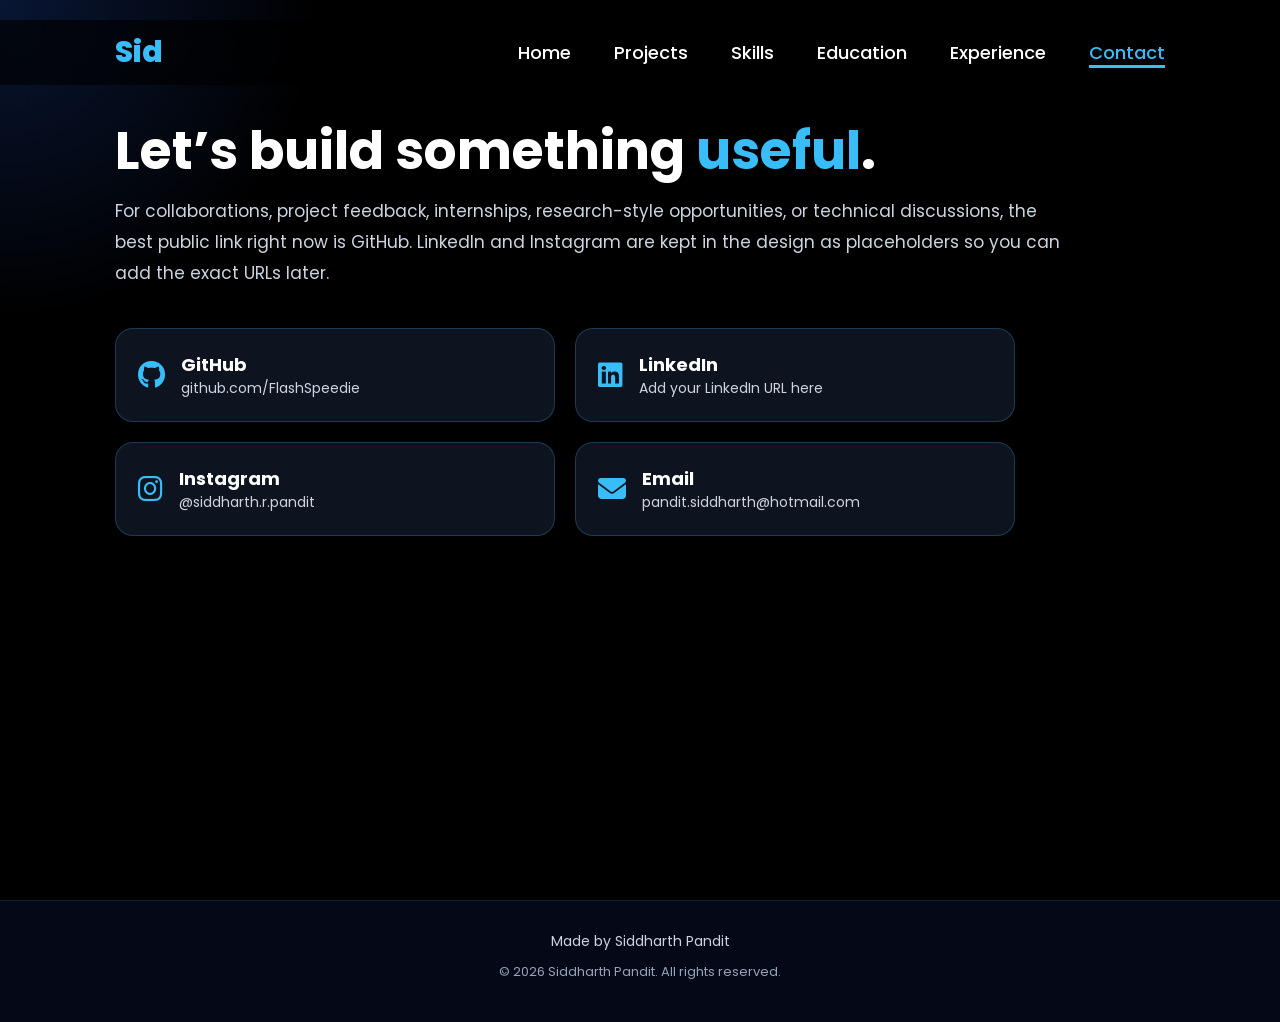
==== contact.html @ 104cae74 "Add files via upload" ====
<!DOCTYPE html>
<html lang="en">
<head>
    <meta charset="UTF-8">
    <meta name="viewport" content="width=device-width, initial-scale=1.0">
    <meta name="description" content="Contact Sid Pandit for projects, collaboration, and software development.">
    <link rel="stylesheet" href="https://cdnjs.cloudflare.com/ajax/libs/font-awesome/6.5.2/css/all.min.css">
    <link rel="stylesheet" href="style.css">
    <title>Contact | Sid Pandit</title>
</head>
<body>
    <header>
        <a href="index.html" class="logo">Sid</a>
        <nav>
            <a href="index.html">Home</a>
            <a href="projects.html">Projects</a>
            <a href="skills.html">Skills</a>
            <a href="education.html">Education</a>
            <a href="experience.html">Experience</a>
            <a href="contact.html" class="active">Contact</a>
        </nav>
    </header>

    <section class="page">
        <div class="page-title">
            <h1>Let’s build something <span>useful</span>.</h1>
            <p>For collaborations, project feedback, internships, research-style opportunities, or technical discussions, the best public link right now is GitHub. LinkedIn and Instagram are kept in the design as placeholders so you can add the exact URLs later.</p>
        </div>

        <div class="contact-list">
            <a class="contact-item" href="https://github.com/FlashSpeedie">
                <i class="fa-brands fa-github"></i>
                <div><strong>GitHub</strong><span>github.com/FlashSpeedie</span></div>
            </a>
            <a class="contact-item" href="#">
                <i class="fa-brands fa-linkedin"></i>
                <div><strong>LinkedIn</strong><span>Add your LinkedIn URL here</span></div>
            </a>
            <a class="contact-item" href="https://www.instagram.com/siddharth.r.pandit/">
                <i class="fa-brands fa-instagram"></i>
                <div><strong>Instagram</strong><span>@siddharth.r.pandit</span></div>
            </a>
            <a class="contact-item" href="mailto:pandit.siddharth@hotmail.com">
                <i class="fa-solid fa-envelope"></i>
                <div><strong>Email</strong><span>pandit.siddharth@hotmail.com</span></div>
            </a>
        </div>
    </section>

    <footer>
        <div class="footer-content">
            <p>Made by Siddharth Pandit</p>
            <p class="copyright">&copy; 2026 Siddharth Pandit. All rights reserved.</p>
        </div>
    </footer>
</body>
</html>
---- style.css ----
@import url('https://fonts.googleapis.com/css2?family=Poppins:wght@100;200;300;400;500;600;700;800&display=swap');

:root {
    --accent: #2563eb;
    --accent-light: #38bdf8;
    --accent-dark: #1e40af;
    --surface: #0b1220;
    --surface-soft: #111827;
    --text-soft: #cbd5e1;
}

* {
    margin: 0;
    padding: 0;
    box-sizing: border-box;
    text-decoration: none;
    border: none;
    outline: none;
    font-family: 'Poppins', sans-serif;
}

html {
    font-size: 62.5%;
    scroll-behavior: smooth;
}

body {
    width: 100%;
    min-height: 100vh;
    overflow-x: hidden;
    background-color: black;
    color: white;
    display: flex;
    flex-direction: column;
}

header {
    margin-top: 20px;
    position: fixed;
    top: 0;
    left: 0;
    width: 100%;
    padding: 1rem 9%;
    background-color: rgba(0, 0, 0, 0.65);
    backdrop-filter: blur(10px);
    filter: drop-shadow(10px);
    display: flex;
    justify-content: space-between;
    align-items: center;
    z-index: 100;
}

.logo {
    font-size: 3rem;
    color: var(--accent-light);
    font-weight: 800;
    cursor: pointer;
    transition: 0.5s ease;
}

.logo:hover {
    transform: scale(1.1);
}

nav a {
    font-size: 1.8rem;
    color: white;
    margin-left: 4rem;
    font-weight: 500;
    transition: 0.3s ease;
    border-bottom: 3px solid transparent;
}

nav a:hover,
nav a.active {
    color: var(--accent-light);
    border-bottom: 3px solid var(--accent-light);
}

section {
    min-height: 100vh;
    padding: 12rem 9% 5rem;
}

.home {
    display: flex;
    justify-content: center;
    align-items: center;
    gap: 8rem;
    background-color: black;
}

.home .home-content h1 {
    font-size: 6rem;
    font-weight: 700;
    line-height: 1.3;
}

span {
    color: var(--accent-light);
}

.home-content h3 {
    font-size: 4rem;
    margin-bottom: 1rem;
    font-weight: 700;
}

.home-content p {
    font-size: 1.6rem;
    color: var(--text-soft);
    line-height: 1.8;
    max-width: 72rem;
}

.home-img {
    border-radius: 50%;
}

.home-img img {
    position: relative;
    width: 32vw;
    max-width: 420px;
    min-width: 260px;
    aspect-ratio: 1 / 1;
    object-fit: cover;
    border-radius: 50%;
    box-shadow: 0 0 25px var(--accent);
    cursor: pointer;
    transition: 0.2s linear;
}

.home-img img:hover {
    transform: scale(1.02);
    box-shadow: 0 0 45px var(--accent-light);
}

.social-icons a {
    display: inline-flex;
    justify-content: center;
    align-items: center;
    width: 4rem;
    height: 4rem;
    background-color: transparent;
    border: 0.2rem solid var(--accent-light);
    font-size: 2rem;
    border-radius: 50%;
    margin: 3rem 1.5rem 3rem 0;
    transition: 0.3s ease;
    color: var(--accent-light);
}

.social-icons a:hover {
    color: black;
    transform: scale(1.3) translateY(-5px);
    background-color: var(--accent-light);
    box-shadow: 0 0 25px var(--accent-light);
}

.btn {
    display: inline-block;
    padding: 1rem 2.8rem;
    background-color: black;
    border-radius: 4rem;
    font-size: 1.6rem;
    color: var(--accent-light);
    letter-spacing: 0.3rem;
    font-weight: 600;
    border: 2px solid var(--accent-light);
    transition: 0.3s ease;
    cursor: pointer;
    margin-right: 1rem;
    margin-bottom: 1rem;
}

.btn:hover {
    transform: scale3d(1.03, 1.03, 1.03);
    background-color: var(--accent-light);
    color: black;
    box-shadow: 0 0 25px var(--accent-light);
}

.typing-text {
    font-size: 34px;
    font-weight: 600;
    min-width: 280px;
}

.typing-text span {
    position: relative;
}



.page {
    background: radial-gradient(circle at top left, rgba(37, 99, 235, 0.22), transparent 32rem), black;
}

.page-title {
    max-width: 95rem;
    margin-bottom: 4rem;
}

.page-title h1 {
    font-size: 5.2rem;
    line-height: 1.2;
    margin-bottom: 1.4rem;
}

.page-title p {
    font-size: 1.7rem;
    color: var(--text-soft);
    line-height: 1.8;
}

.grid {
    display: grid;
    grid-template-columns: repeat(3, minmax(0, 1fr));
    gap: 2.4rem;
}

.card {
    padding: 2.6rem;
    border: 1px solid rgba(56, 189, 248, 0.25);
    border-radius: 2rem;
    background: linear-gradient(145deg, rgba(17, 24, 39, 0.95), rgba(2, 6, 23, 0.9));
    box-shadow: 0 0 28px rgba(37, 99, 235, 0.12);
    transition: 0.3s ease;
}

.card:hover {
    transform: translateY(-6px);
    border-color: var(--accent-light);
    box-shadow: 0 0 30px rgba(56, 189, 248, 0.25);
}

.card i {
    font-size: 3rem;
    color: var(--accent-light);
    margin-bottom: 1.8rem;
}

.card h2,
.card h3 {
    font-size: 2.2rem;
    margin-bottom: 1rem;
}

.card p,
.card li {
    font-size: 1.5rem;
    color: var(--text-soft);
    line-height: 1.8;
}

.card ul {
    padding-left: 2rem;
}

.card a {
    color: var(--accent-light);
    font-weight: 600;
}

.tag-row {
    display: flex;
    flex-wrap: wrap;
    gap: 1rem;
    margin-top: 1.8rem;
}

.tag {
    font-size: 1.3rem;
    color: white;
    border: 1px solid rgba(56, 189, 248, 0.35);
    border-radius: 999px;
    padding: 0.6rem 1.2rem;
    background: rgba(37, 99, 235, 0.14);
}

.timeline {
    display: grid;
    gap: 2rem;
    max-width: 100rem;
}

.timeline-item {
    border-left: 3px solid var(--accent-light);
    padding: 2rem 2.4rem;
    background: rgba(17, 24, 39, 0.78);
    border-radius: 0 1.6rem 1.6rem 0;
}

.timeline-item h2 {
    font-size: 2.4rem;
    margin-bottom: 0.8rem;
}

.timeline-item p {
    font-size: 1.5rem;
    color: var(--text-soft);
    line-height: 1.8;
}

.contact-list {
    display: grid;
    grid-template-columns: repeat(2, minmax(0, 1fr));
    gap: 2rem;
    max-width: 90rem;
}

.contact-item {
    display: flex;
    align-items: center;
    gap: 1.6rem;
    padding: 2.2rem;
    border: 1px solid rgba(56, 189, 248, 0.25);
    border-radius: 1.8rem;
    background: rgba(17, 24, 39, 0.82);
    color: white;
    transition: 0.3s ease;
}

.contact-item:hover {
    transform: translateY(-5px);
    border-color: var(--accent-light);
}

.contact-item i {
    color: var(--accent-light);
    font-size: 2.8rem;
}

.contact-item strong {
    display: block;
    font-size: 1.8rem;
}

.contact-item span {
    color: var(--text-soft);
    font-size: 1.4rem;
}

@media (max-width: 1000px) {
    .home {
        gap: 4rem;
    }

    .grid {
        grid-template-columns: repeat(2, minmax(0, 1fr));
    }
}

@media(max-width:995px) {
    header {
        flex-direction: column;
        gap: 1.2rem;
        margin-top: 0;
        padding: 1rem 5%;
    }

    nav {
        display: flex;
        flex-wrap: wrap;
        justify-content: center;
        gap: 1.2rem;
    }

    nav a {
        font-size: 1.5rem;
        margin-left: 0;
    }

    .home {
        flex-direction: column;
        margin: 0;
        text-align: center;
        padding-top: 16rem;
    }

    .home .home-content h3 {
        font-size: 2.5rem;
    }

    .home-content h1,
    .page-title h1 {
        font-size: 4.2rem;
    }

    .home-img img {
        width: 70vw;
        margin-top: 4rem;
    }

    .grid,
    .contact-list {
        grid-template-columns: 1fr;
    }
}

@media(max-width:600px) {
    html {
        font-size: 56%;
    }

    section {
        padding-left: 6%;
        padding-right: 6%;
    }

    .typing-text {
        min-width: auto;
        font-size: 2.8rem;
    }
}

/* Education Timeline Page */
.education-page {
    padding-top: 12rem;
}

.section-label {
    color: #3b82f6;
    font-size: 1.5rem;
    font-weight: 600;
    letter-spacing: 0.2rem;
    text-transform: uppercase;
    margin-bottom: 1rem;
}

.education-summary {
    display: grid;
    grid-template-columns: repeat(3, 1fr);
    gap: 2rem;
    margin: 4rem 0 6rem;
}

.education-summary div {
    background: #0b0f19;
    border: 1px solid rgba(59, 130, 246, 0.25);
    border-radius: 1.6rem;
    padding: 2.5rem;
    transition: 0.3s ease;
}

.education-summary div:hover {
    transform: translateY(-5px);
    border-color: #3b82f6;
    box-shadow: 0 0 25px rgba(59, 130, 246, 0.18);
}

.education-summary h2 {
    font-size: 2rem;
    color: #60a5fa;
    margin-bottom: 1rem;
}

.education-summary p {
    font-size: 1.5rem;
    line-height: 1.7;
    color: #dbeafe;
}

.education-timeline {
    position: relative;
    margin: 2rem 0;
    padding-left: 4rem;
}

.education-timeline::before {
    content: "";
    position: absolute;
    left: 1.2rem;
    top: 0;
    width: 3px;
    height: 100%;
    background: linear-gradient(to bottom, #60a5fa, #2563eb, #1e3a8a);
    border-radius: 10px;
}

.education-item {
    position: relative;
    display: grid;
    grid-template-columns: 18rem 1fr;
    gap: 3rem;
    margin-bottom: 4rem;
}

.education-item::before {
    content: "";
    position: absolute;
    left: -3.5rem;
    top: 0.6rem;
    width: 1.8rem;
    height: 1.8rem;
    background: #60a5fa;
    border: 4px solid #050816;
    border-radius: 50%;
    box-shadow: 0 0 20px #3b82f6;
    z-index: 2;
}

.education-date {
    text-align: right;
    padding-top: 0.2rem;
}

.education-date span {
    display: block;
    color: #60a5fa;
    font-size: 1.7rem;
    font-weight: 700;
}

.education-date small {
    display: block;
    color: #94a3b8;
    font-size: 1.3rem;
    margin-top: 0.4rem;
}

.education-content {
    background: #0b0f19;
    border: 1px solid rgba(59, 130, 246, 0.25);
    border-radius: 1.8rem;
    padding: 2.8rem;
    transition: 0.3s ease;
}

.education-content:hover {
    transform: translateY(-4px);
    border-color: #3b82f6;
    box-shadow: 0 0 25px rgba(59, 130, 246, 0.16);
}

.education-content h2 {
    font-size: 2.4rem;
    color: white;
    margin-bottom: 0.6rem;
}

.education-content h3 {
    font-size: 1.6rem;
    color: #60a5fa;
    margin-bottom: 1.4rem;
    font-weight: 600;
}

.education-content p {
    font-size: 1.5rem;
    line-height: 1.8;
    color: #dbeafe;
    margin-bottom: 1.4rem;
}

.education-content ul {
    padding-left: 2rem;
}

.education-content li {
    font-size: 1.45rem;
    line-height: 1.8;
    color: #cbd5e1;
    margin-bottom: 0.5rem;
}

@media(max-width: 995px) {
    .education-summary {
        grid-template-columns: 1fr;
    }

    .education-timeline {
        padding-left: 3rem;
    }

    .education-item {
        grid-template-columns: 1fr;
        gap: 1.5rem;
    }

    .education-date {
        text-align: left;
    }

    .education-item::before {
        left: -3.2rem;
    }
}

/* Homepage About Section */
.about-home {
    min-height: auto;
    padding: 10rem 9% 8rem;
    background: #050816;
}

.about-container {
    display: grid;
    grid-template-columns: 1.15fr 0.85fr;
    gap: 5rem;
    align-items: start;
}

.section-label {
    color: #60a5fa;
    font-size: 1.5rem;
    font-weight: 700;
    letter-spacing: 0.22rem;
    text-transform: uppercase;
    margin-bottom: 1.2rem;
}

.about-text h2 {
    font-size: 4rem;
    line-height: 1.25;
    margin-bottom: 2rem;
}

.about-text p {
    font-size: 1.6rem;
    line-height: 1.9;
    color: #dbeafe;
    margin-bottom: 1.6rem;
}

.about-tags {
    display: flex;
    flex-wrap: wrap;
    gap: 1.2rem;
    margin-top: 2.5rem;
}

.about-tags span {
    font-size: 1.3rem;
    color: #bfdbfe;
    border: 1px solid rgba(96, 165, 250, 0.35);
    background: rgba(37, 99, 235, 0.08);
    padding: 0.9rem 1.4rem;
    border-radius: 999px;
}

.about-card {
    background: #0b0f19;
    border: 1px solid rgba(96, 165, 250, 0.25);
    border-radius: 2rem;
    padding: 3rem;
    box-shadow: 0 0 30px rgba(37, 99, 235, 0.12);
}

.about-card h3 {
    font-size: 2.8rem;
    color: white;
    margin-bottom: 2.5rem;
}

.about-card-item {
    display: flex;
    gap: 1.6rem;
    padding: 1.8rem 0;
    border-bottom: 1px solid rgba(148, 163, 184, 0.16);
}

.about-card-item:last-child {
    border-bottom: none;
}

.about-card-item i {
    width: 4.2rem;
    height: 4.2rem;
    min-width: 4.2rem;
    border-radius: 50%;
    border: 1px solid #3b82f6;
    color: #60a5fa;
    display: inline-flex;
    align-items: center;
    justify-content: center;
    font-size: 1.8rem;
}

.about-card-item h4 {
    font-size: 1.8rem;
    color: #ffffff;
    margin-bottom: 0.6rem;
}

.about-card-item p {
    font-size: 1.4rem;
    color: #cbd5e1;
    line-height: 1.7;
}

.seo-home {
    min-height: auto;
    padding: 5rem 9% 8rem;
    background: black;
}

.seo-container {
    max-width: 1000px;
    border-left: 4px solid #3b82f6;
    padding-left: 2.5rem;
}

.seo-container h2 {
    font-size: 3rem;
    margin-bottom: 1.5rem;
}

.seo-container p {
    font-size: 1.55rem;
    line-height: 1.9;
    color: #dbeafe;
}

@media(max-width: 995px) {
    .about-container {
        grid-template-columns: 1fr;
    }

    .about-text h2 {
        font-size: 3rem;
    }

    .seo-container h2 {
        font-size: 2.4rem;
    }
}

.education-badges {
    display: flex;
    flex-wrap: wrap;
    gap: 1rem;
    margin-top: 1.8rem;
}

.education-badges span {
    font-size: 1.25rem;
    color: #bfdbfe;
    border: 1px solid rgba(96, 165, 250, 0.35);
    background: rgba(37, 99, 235, 0.08);
    padding: 0.75rem 1.2rem;
    border-radius: 999px;
}

/* Footer */
footer {
    text-align: center;
    padding: 3rem 9% 4rem;
    background: #050816;
    border-top: 1px solid rgba(56, 189, 248, 0.15);
    margin-top: auto;
}

.footer-content {
    display: flex;
    flex-direction: column;
    align-items: center;
    gap: 1rem;
}

.footer-content p {
    font-size: 1.4rem;
    color: var(--text-soft);
}

.footer-content .copyright {
    font-size: 1.3rem;
    color: #94a3b8;
}
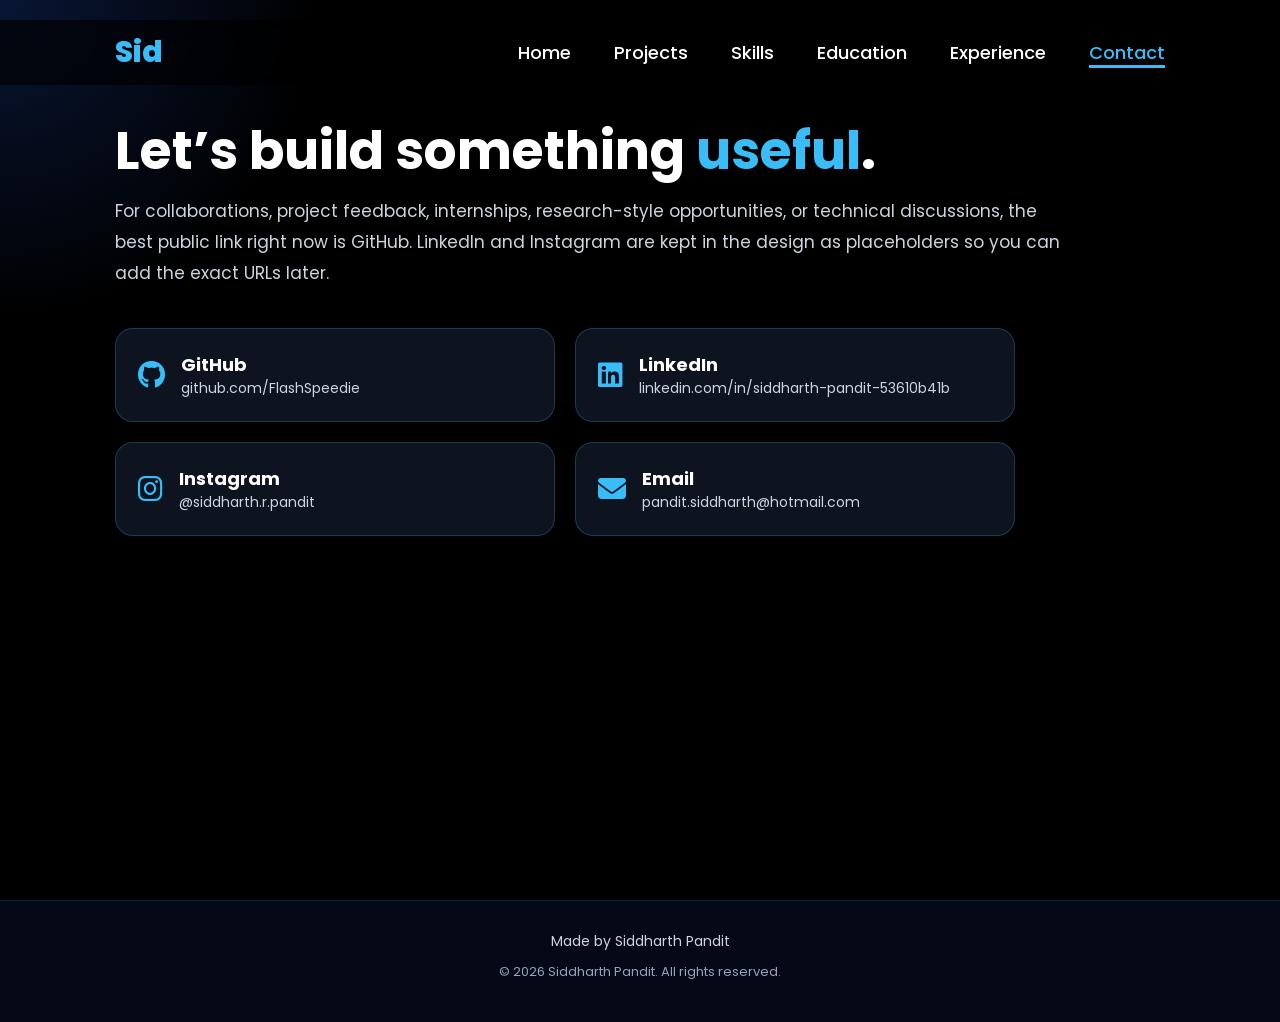
==== commit a7f0ce93: "Update LinkedIn URL in contact.html" ====
--- a/contact.html
+++ b/contact.html
@@ -32,9 +32,9 @@
                 <i class="fa-brands fa-github"></i>
                 <div><strong>GitHub</strong><span>github.com/FlashSpeedie</span></div>
             </a>
-            <a class="contact-item" href="#">
+            <a class="contact-item" href="https://www.linkedin.com/in/siddharth-pandit-53610b41b/">
                 <i class="fa-brands fa-linkedin"></i>
-                <div><strong>LinkedIn</strong><span>Add your LinkedIn URL here</span></div>
+                <div><strong>LinkedIn</strong><span>linkedin.com/in/siddharth-pandit-53610b41b</span></div>
             </a>
             <a class="contact-item" href="https://www.instagram.com/siddharth.r.pandit/">
                 <i class="fa-brands fa-instagram"></i>
